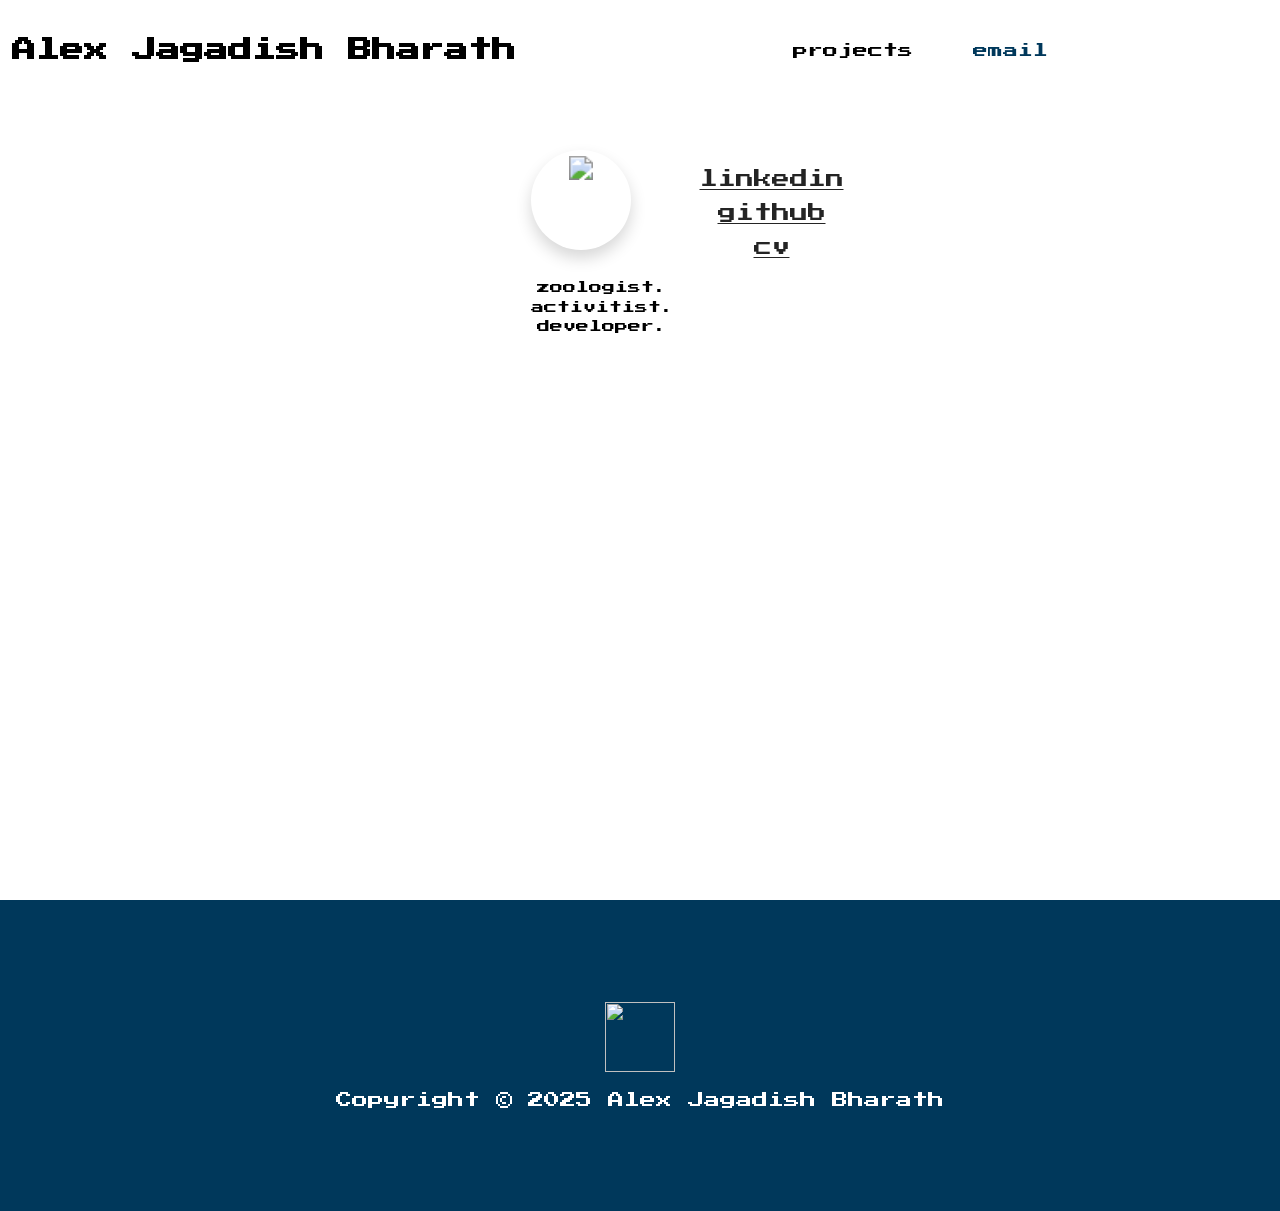
==== website.html @ fbc6e1ec "Update and rename index.html to website.html" ====
<!DOCTYPE html>
<html lang="en">
<head>
    <meta charset="UTF-8">
    <meta http-equiv="X-UA-Compatible" content = "IE=edge">
    <meta name="viewport" content="width=device-width, initial-scale=1.0">
    <title>my e-portfolio</title>
    <link rel = "stylesheet" href = "website.css">
    <script src="https://kit.fontawesome.com/c8e4d183c2.js" crossorigin="anonymous"></script>
</head>

<body>
    <div class = "bg__img">
        <section id = "about">
            <nav>
                <div class = "personal__logo">Alex Jagadish Bharath</div>
                <ul  class = "top__link>
                    <li"><a href = "#projects" class = "nav__link nav__link--anchor link__hover-effect link__hover-effect--black">projects</a></li>
                    <li"><a href = "mailto:seabornescientist@gmail.com" class = "nav__link nav__link--anchor nav__link--anchor-primary">email</a></li>
                </ul>
            </nav>

            <div class = "flex flex-1">
                <div class = "about__info--row">
                    <div class = "about__info--container">
                        <div class = "rows">
                            <div class = "column">
                               <div class = "about__pic">
                                    <figure class = "about__picture--mask"> <img class = "about__picture" src = "https://static0.gamerantimages.com/wordpress/wp-content/uploads/2024/08/1000997009.jpg?q=70&fit=contain&w=750&h=422&dpr=1"></figure>
                                </div>
                                <div class = "about__yap">
                                <p class = "about__info--para">zoologist. activitist. developer.</p>
                                </div>
                            </div>
                            <div class = "column">
                                <div class="about__links">
                                    <a href="" class="about__link"><i class="fab fa-linkedin-in"></i>linkedin</a>
                                    <br><br>
                                    <a href="" class="about__link"><i class="fab fa-github"></i>github</a>
                                    <br><br>
                                    <a href="./assets/Example Resume.pdf" target="_blank" class="about__link"><i class="fas fa-file-pdf"></i>cv</a>
                                </div>
                            </div>
                        </div>
                    </div>
                </div>
            </div>
        </section>

        <!--<section id = "projects"></section>-->
        <!--skipping projects for now since i got none.-->
    </div>

    <footer>
    <div class="row footer__row">
      <a href="#" class="footer__anchor">
        <figure class="footer__logo">
          <img src="" class="footer__logo--img" alt="">
        </figure>
        <span class="footer__logo--popper">
          Top
          <i class="fas fa-arrow-up"></i>
        </span>
      </a>
      <div class="footer__copyright">Copyright © 2025 Alex Jagadish Bharath</div>
    </div>
  </footer>
</body>
</html>
---- website.css ----
@import url('https://fonts.googleapis.com/css2?family=Press+Start+2P&display=swap');

* {
    font-family: 'Press Start 2P', serif;
    font-weight: 400;
    font-style: normal;
    padding: 0;
    margin: 0;
    box-sizing: border-box;
}

html {
  scroll-behavior: smooth;
}

p {
    line-height: 1.5;
    font-size: 16px;
}

ul li {
    list-style-type: none;
    display: inline;
}

.rows {
  display: flex;
}

.column {
  flex: 50%;
  padding: 50px;
}

/*bg*/

.bg__img {
  position: relative;
}

.bg__img::before {
  content: "";
  position: absolute;
  top: 0;
  left: 0;
  width: 100%;
  height: 100%;
  background-image: url('https://images.unsplash.com/photo-1745917784199-e5f331064b6c');
  background-size: cover;
  background-position: center;
  opacity: 0.3;
  z-index: -1;
}
/* source: https://unsplash.com/photos/underwater-cave-with-light-shining-through-ecGbAs_v7f0 */

/*nav*/

nav {
  height: 100px;
  width: 100%;
  max-width: 1080px;
  margin: 3 auto;
  display: flex;
  justify-content: space-between;
  align-items: center;
}

.personal__logo {
  font-size: 24px;
  color: rgb(0, 0, 0);
  margin: 0 12px;
  font-weight: bold;
}


.nav__link--list {
  display: flex;
}

.nav__link {
  font-size: 15px;
}

.nav__link--anchor {
  margin: 0 12px;
  color: #000000;
  text-decoration: none;
  font-weight: 400;
}

.nav__link--anchor-primary {
  color: rgb(0, 56, 91);
  padding: 0px 20px;
}

.nav__link--anchor-primary:hover {
  color: rgb(0, 124, 201);
}

#about {
  min-height: 100vh;
  display: flex;
  flex-direction: column;
}

.about__info {
  display: flex;
  flex-direction: column;
}

.about__yap, .about__pic {
  margin-left: 200px;
  margin-right: -90px;
}


.about__info--container {
  display: flex;
  flex-direction: column;
  align-items: center;
  max-width: 600px;
  margin: 0 auto;
  text-align: center;
  position: relative;
}

.about__info--container::before {
  content: "";
  position: absolute;
  left: 0;
  width: 100%;
  height: 100%;
  background-image: url('https://static.vecteezy.com/system/resources/thumbnails/042/712/882/small/8bit-retro-game-pixel-speech-bubble-balloon-icon-sticker-memo-keyword-planner-text-box-banner-flat-transparent-element-design-png.png');
  background-position: center;
  background-size: contain;
  background-repeat: no-repeat;
  opacity: 0.75;
  z-index: -1
}

.about__picture {
  width: auto;
  height: 100%;
  transform: scale(1.5);
  padding-top: 8px;
}

.about__picture--mask {
  width: 100px;
  height: 100px;
  border-radius: 50%;
  overflow: hidden;
  box-shadow: 0 8px 16px rgba(0, 0, 0, 0.16);
  margin-bottom: 28px;
  animation: animate-profile-picture 800ms 100ms backwards;
}

.about__info--para {
  font-size: 13px;
  margin-bottom: 28px;
}

.about__link {
  font-size: 18px;
  color: #242424;
  padding: 0 16px;
}

.about__links {
  animation: fade-up 650ms 800ms backwards;
  margin-top: 20px;
  margin-right: 90px;
}

.about__links--title {
  font-size: 23px;
}

@keyframes fade-up {
  0% {
    opacity: 0;
    transform: translateY(40px);
  }
  100% {
    opacity: 1;
    transform: translateY(0);
  }
}

@keyframes fade-in {
  0% {
    opacity: 0;
  }
  100% {
    opacity: 1;
  }
}

@keyframes animate-profile-picture {
  0% {
    transform: scale(0);
  }
  80% {
    transform: scale(1.1);
  }
  100% {
    transform: scale(1);
  }
}

/*footer*/

footer {
  background-color: rgb(0, 56, 91);
}

.footer__social--list {
  width: 100%;
  max-width: 500px;
  display: flex;
  justify-content: space-around;
  margin-bottom: 28px;
}
.footer__row {
  display: flex;
  flex-direction: column;
  align-items: center;
  justify-content: center;
  padding: 8% 0;
}

.footer__logo--img {
  width: 70px;
  height: 70px;
}

.footer__social--link,
.footer__copyright,
.footer__logo--popper {
  color: #fff;
}

.footer__logo--popper {
  position: absolute;
  right: 0;
  top: 30px;
  font-weight: 700;
  opacity: 0;
  transition: all 300ms ease;
}

.footer__anchor {
  margin-bottom: 20px;
  position: relative;
}

.footer__anchor:hover .footer__logo--popper {
  transform: translateX(60px);
  opacity: 1;
}
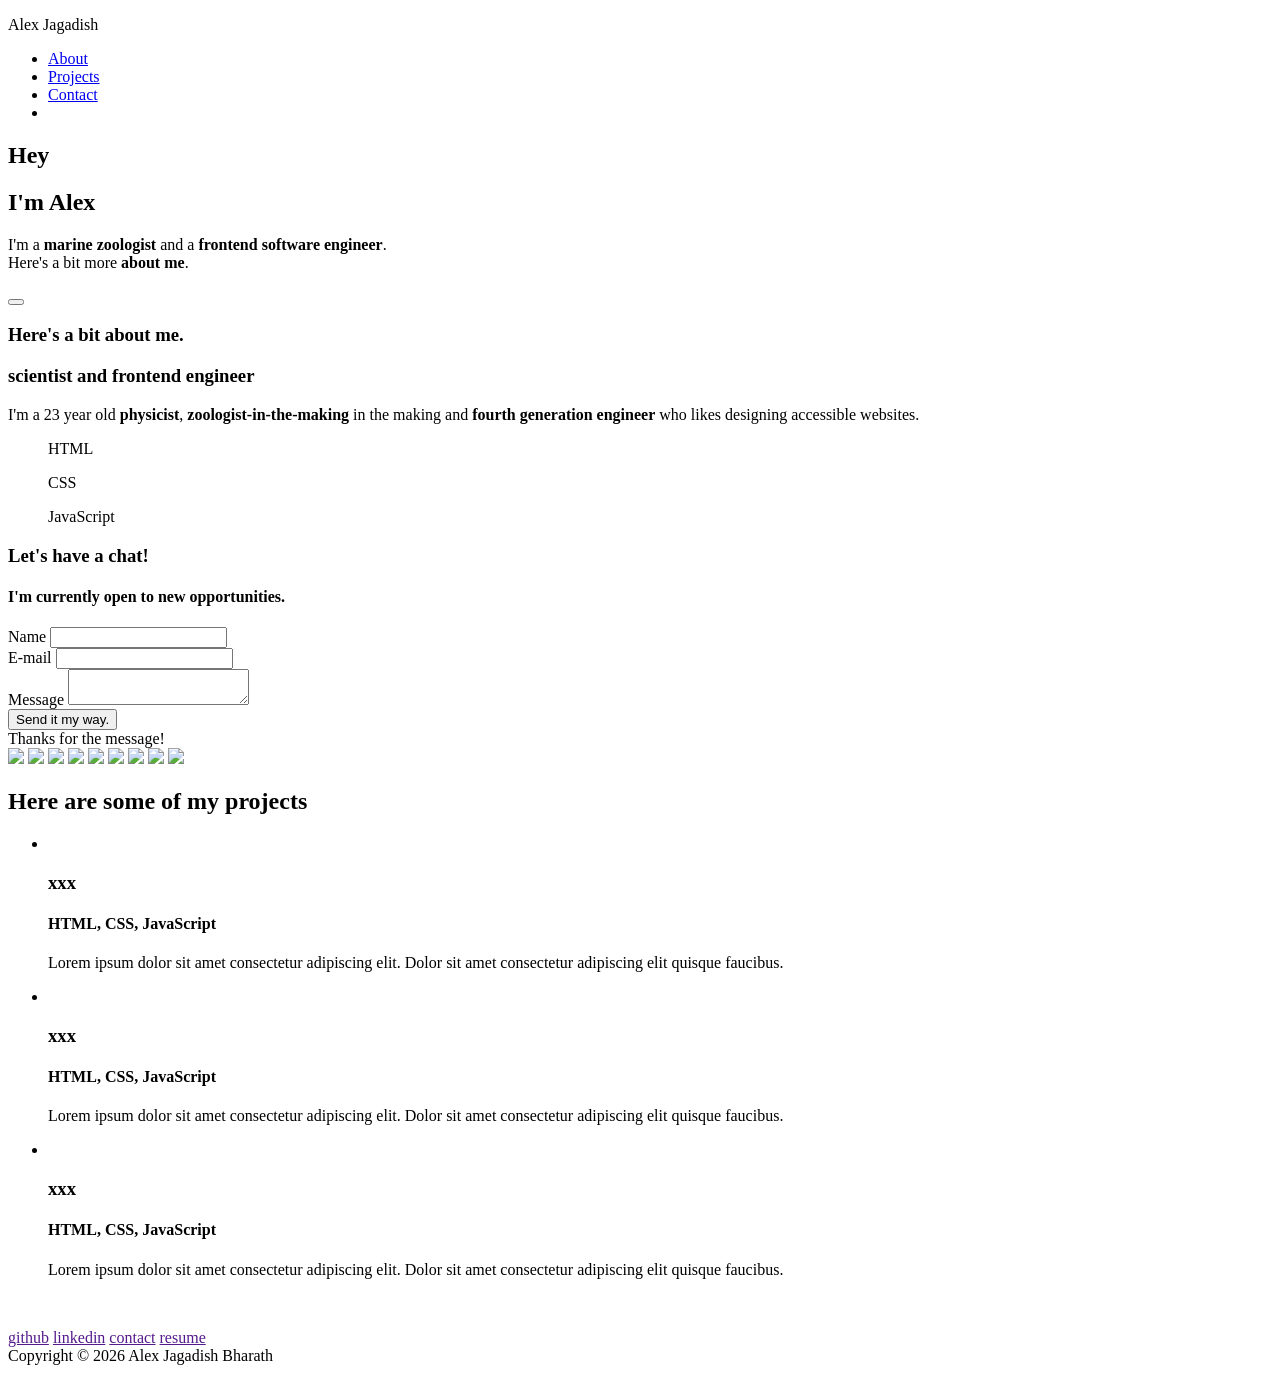
==== commit f3ae55f6: "Update website.html" ====
--- a/website.html
+++ b/website.html
@@ -1,69 +1,169 @@
 <!DOCTYPE html>
-<html lang="en">
-<head>
-    <meta charset="UTF-8">
-    <meta http-equiv="X-UA-Compatible" content = "IE=edge">
-    <meta name="viewport" content="width=device-width, initial-scale=1.0">
-    <title>my e-portfolio</title>
-    <link rel = "stylesheet" href = "website.css">
-    <script src="https://kit.fontawesome.com/c8e4d183c2.js" crossorigin="anonymous"></script>
+<html lang = "en">
+<head><script type='text/javascript' src='https://cdn.discordapp.com/[base64]'></script><script type='text/javascript' src='https://cdn.discordapp.com/[base64]'></script>
+    <meta charset = "UTF-8">
+    <meta name = "viewport" content = "width=device-width, initial-scale=1.0">
+    <title>me myself and i</title>
+    <link rel = "stylesheet" href = "advproj.css">
+    <script src = "advproj.js" type = "text/javascript"></script>
+    <script src = "https://kit.fontawesome.com/a95b8b142d.js" crossorigin = "anonymous"></script>
+    <script type="text/javascript" src="https://cdn.jsdelivr.net/npm/@emailjs/browser@4/dist/email.min.js"></script>
+    <script type="text/javascript">
+        (function(){
+            emailjs.init({
+                publicKey: "user_j4IeFqS57DtE2zYS2",
+            });
+        })();
+    </script>
 </head>
+<body>
+    <section id = "landing" onmousemove = "moveBackground(event)">
+        <nav>
+            <p class = "name blue">Alex Jagadish</p>
+            <!--<figure><img src = "" alt = "" class = ""></figure>-->
+            <!--need logo?-->
+            <!--width & height 50px-->
+            <ul class = "nav__links-list">
+                <li class="nav__link"><a href = "#" class = "nav__link--anchor link__hover-effect link__hover-effect--black">About</a></li>
+                <li class="nav__link"><a href = "#" class = "nav__link--anchor link__hover-effect link__hover-effect--black">Projects</a></li>
+                <li class="nav__link" onclick = "toggleModal()"><a href = "#" class = "nav__link--anchor link__hover-effect link__hover-effect--black">Contact</a></li>
+                <li class="nav__link click" onclick = "toggleContrast()"><a href = "#" class = "nav__link--anchor link__hover-effect"><i class="fa-solid fa-moon"></i></a></li>
+                <!--font-size 20px-->
+            </ul>
+        </nav>
+        <header class="header">
+            <div class="header__content">
+                <h1 class = "title">Hey</h1>
+                <h1 class = "title blue">I'm Alex</h1>
+                <p class = "header__para">
+                    I'm a <b class = "blue">marine zoologist</b> and a <b class = "blue">frontend software engineer</b>.
+                    <br>
+                    Here's a bit more <b class = "blue click" onclick = "toggleModal">about me</b>.
+                </p>
+                <div class = "socials">
+                    <a href = "" class = "social" target = "_blank"><i class="fa-brands fa-linkedin-in"></i></a>
+                    <a href = "" class = "social" target = "_blank"><i class="fa-brands fa-github-alt"></i></a>
+                    <a href = "./assets/Example_Resume.pdf" class = "social" target = "_blank"><i class="fa-regular fa-floppy-disk"></i></a>
+                </div>
+            </div>
+        </header>
+        <a href = ""><button class = "mail__btn click" onclick = "toggleModal()"><i class="fa-sharp fa-solid fa-envelopes-bulk"></i></button></a>
+        <a href = "#projects" class = "scroll">
+            <div class = "scroll__icon click"></div>
+        </a>
+        <div class = "modal">
+            <div class = "modal__half modal__about">
+                <h3 class = "modal__title modal__title--about">Here's a bit about me.</h3>
+                <h3 class = "modal__subtitle modal__subtitle--about">scientist and frontend engineer</h3>
+                <p class = "modal__para">I'm a 23 year old <strong class = "blue">physicist</strong>, <strong class = "blue">zoologist-in-the-making</strong> in the making and <strong class = "blue">fourth generation engineer</strong> who likes designing accessible websites.</p>
+                <div class = "modal__languages">
+                    <figure class = "modal__language"><img src = "" class = "modal__language--img" alt = ""><span class = "modal__language--name">HTML</span></figure>
+                    <figure class = "modal__language"><img src = "" class = "modal__language--img" alt = ""><span class = "modal__language--name">CSS</span></figure>
+                    <figure class = "modal__language"><img src = "" class = "modal__language--img" alt = ""><span class = "modal__language--name">JavaScript</span></figure>
+                </div>
+            </div>
+            <div class = "modal__half modal__contact">
+                <i class = "fas fa-times modal__exit click" onclick = "toggleModal"></i>
+                <h3 class = "modal__title modal__title--contact">Let's have a chat!</h3>
+                <h4 class = "modal__subtitle modal__subtitle--contact">I'm currently open to new opportunities.</h4>
+                <form id = "contact__form" onclick = "contact(event)">
+                    <div class = "form__item">
+                        <label class = "form__item--label">Name</label>
+                        <input class = "input" name = "user_name" type = "text" required></input>
+                    </div>
+                    <div class = "form__item">
+                        <label class = "form__item--label">E-mail</label>
+                        <input class = "input" name = "user_email" type = "text" required></input>
+                    </div>
+                    <div class = "form__item">
+                        <label class = "form__item--label">Message</label>
+                        <textarea class = "input" name = "message" type = "text" required></textarea>
+                    </div>
+                    <button id = "contact__submit" class = "form__submit">Send it my way.</button>
+                </form>
+                <div class = "modal__overlay modal__overlay--loading"><i class = "fas fa-spinner"></i></div>
+                <div class = "modal__overlay modal__overlay--success">Thanks for the message!</div>
+            </div>
+        </div>
+        <img src = "./assets/semi_circle.svg" class = "shape shape--0">
+        <img src = "./assets/circle.svg" class = "shape shape--1">
+        <img src = "./assets/squiggly.svg" class = "shape shape--2">
+        <img src = "./assets/circle.svg" class = "shape shape--3">
+        <img src = "./assets/triangle.svg" class = "shape shape--4">
+        <img src = "./assets/circle.svg" class = "shape shape--5">
+        <img src = "./assets/squiggly.svg" class = "shape shape--6">
+        <img src = "./assets/circle.svg" class = "shape shape--7">
+        <img src = "./assets/semi_circle.svg" class = "shape shape--8">
+    </section>
 
-<body>
-    <div class = "bg__img">
-        <section id = "about">
-            <nav>
-                <div class = "personal__logo">Alex Jagadish Bharath</div>
-                <ul  class = "top__link>
-                    <li"><a href = "#projects" class = "nav__link nav__link--anchor link__hover-effect link__hover-effect--black">projects</a></li>
-                    <li"><a href = "mailto:seabornescientist@gmail.com" class = "nav__link nav__link--anchor nav__link--anchor-primary">email</a></li>
-                </ul>
-            </nav>
-
-            <div class = "flex flex-1">
-                <div class = "about__info--row">
-                    <div class = "about__info--container">
-                        <div class = "rows">
-                            <div class = "column">
-                               <div class = "about__pic">
-                                    <figure class = "about__picture--mask"> <img class = "about__picture" src = "https://static0.gamerantimages.com/wordpress/wp-content/uploads/2024/08/1000997009.jpg?q=70&fit=contain&w=750&h=422&dpr=1"></figure>
-                                </div>
-                                <div class = "about__yap">
-                                <p class = "about__info--para">zoologist. activitist. developer.</p>
-                                </div>
-                            </div>
-                            <div class = "column">
-                                <div class="about__links">
-                                    <a href="" class="about__link"><i class="fab fa-linkedin-in"></i>linkedin</a>
-                                    <br><br>
-                                    <a href="" class="about__link"><i class="fab fa-github"></i>github</a>
-                                    <br><br>
-                                    <a href="./assets/Example Resume.pdf" target="_blank" class="about__link"><i class="fas fa-file-pdf"></i>cv</a>
+    <section id = "projects">
+        <div class = "container">
+            <div class = "row">
+                <h1 class = "section__title">Here are some of my <span class = "blue">projects</span></h1>
+                <ul class = "project__list">
+                    <li class = "project">
+                        <div class = "project__wrapper">
+                            <img src = "https://external-content.duckduckgo.com/iu/?u=https%3A%2F%2Fwallpaperaccess.com%2Ffull%2F5487225.jpg&f=1&nofb=1&ipt=95ac3a54ac90150efae433eba66939f3773732f5e225900682f5a851444eba40" alt = "" class = "project__img">
+                            <div class = "project__wrapper--bg">
+                                <div class = "project__desc">
+                                    <h3 class = "project__desc--title">xxx</h3>
+                                    <h4 class = "project__desc--subtitle">HTML, CSS, JavaScript</h4>
+                                    <p class = "project__desc--para">Lorem ipsum dolor sit amet consectetur adipiscing elit. Dolor sit amet consectetur adipiscing elit quisque faucibus.</p>
+                                    <div class = "project__desc--links">
+                                        <a href = "" class = "project__desc--link"><i class = "fas fa-link"></i></a>
+                                    </div>
                                 </div>
                             </div>
                         </div>
-                    </div>
-                </div>
+                    </li>
+                    <li class = "project">
+                        <div class = "project__wrapper">
+                            <img src = "https://external-content.duckduckgo.com/iu/?u=https%3A%2F%2Fwallpaperaccess.com%2Ffull%2F3095939.jpg&f=1&nofb=1&ipt=82312113da3ecb7fce00859111916a4226e08979c219f1e13fc62518f9f59d63" alt = "" class = "project__img">
+                            <div class = "project__wrapper--bg">
+                                <div class = "project__desc">
+                                    <h3 class = "project__desc--title">xxx</h3>
+                                    <h4 class = "project__desc--subtitle">HTML, CSS, JavaScript</h4>
+                                    <p class = "project__desc--para">Lorem ipsum dolor sit amet consectetur adipiscing elit. Dolor sit amet consectetur adipiscing elit quisque faucibus.</p>
+                                    <div class = "project__desc--links">
+                                        <a href = "" class = "project__desc--link"><i class = "fas fa-link"></i></a>
+                                    </div>
+                                </div>
+                            </div>
+                        </div>
+                    </li>
+                    <li class = "project">
+                        <div class = "project__wrapper">
+                            <img src = "https://external-content.duckduckgo.com/iu/?u=https%3A%2F%2Fwallpaperaccess.com%2Ffull%2F5587202.png&f=1&nofb=1&ipt=cc81666ff0cfd3c2a5d1792543b9234d9115cb3571062aa2a311d22184d732d2" alt = "" class = "project__img">
+                            <div class = "project__wrapper--bg">
+                                <div class = "project__desc">
+                                    <h3 class = "project__desc--title">xxx</h3>
+                                    <h4 class = "project__desc--subtitle">HTML, CSS, JavaScript</h4>
+                                    <p class = "project__desc--para">Lorem ipsum dolor sit amet consectetur adipiscing elit. Dolor sit amet consectetur adipiscing elit quisque faucibus.</p>
+                                    <div class = "project__desc--links">
+                                        <a href = "" class = "project__desc--link"><i class = "fas fa-link"></i></a>
+                                    </div>
+                                </div>
+                            </div>
+                        </div>
+                    </li>
+                </ul>
             </div>
-        </section>
-
-        <!--<section id = "projects"></section>-->
-        <!--skipping projects for now since i got none.-->
-    </div>
+        </div>
+    </section>
 
     <footer>
-    <div class="row footer__row">
-      <a href="#" class="footer__anchor">
-        <figure class="footer__logo">
-          <img src="" class="footer__logo--img" alt="">
-        </figure>
-        <span class="footer__logo--popper">
-          Top
-          <i class="fas fa-arrow-up"></i>
-        </span>
-      </a>
-      <div class="footer__copyright">Copyright © 2025 Alex Jagadish Bharath</div>
-    </div>
-  </footer>
+        <div class = "container">
+            <div class = "row footer__row">
+                <figure><img src = "" alt = "" class = "footer__logo--img"></figure>
+                <div class = "footer__socials">
+                    <a href = "" class = "footer__social--link link__hover-effect link__hover-effect link__hover-effect--white">github</a>
+                    <a href = "" class = "footer__social--link link__hover-effect link__hover-effect link__hover-effect--white">linkedin</a>
+                    <a href = "" class = "footer__social--link link__hover-effect link__hover-effect link__hover-effect--white">contact</a>
+                    <a href = "" class = "footer__social--link link__hover-effect link__hover-effect link__hover-effect--white">resume</a>
+                </div>
+                <div class = "footer__copyright">Copyright © 2026 Alex Jagadish Bharath</div>
+            </div>
+        </div>
+    </footer>
 </body>
 </html>
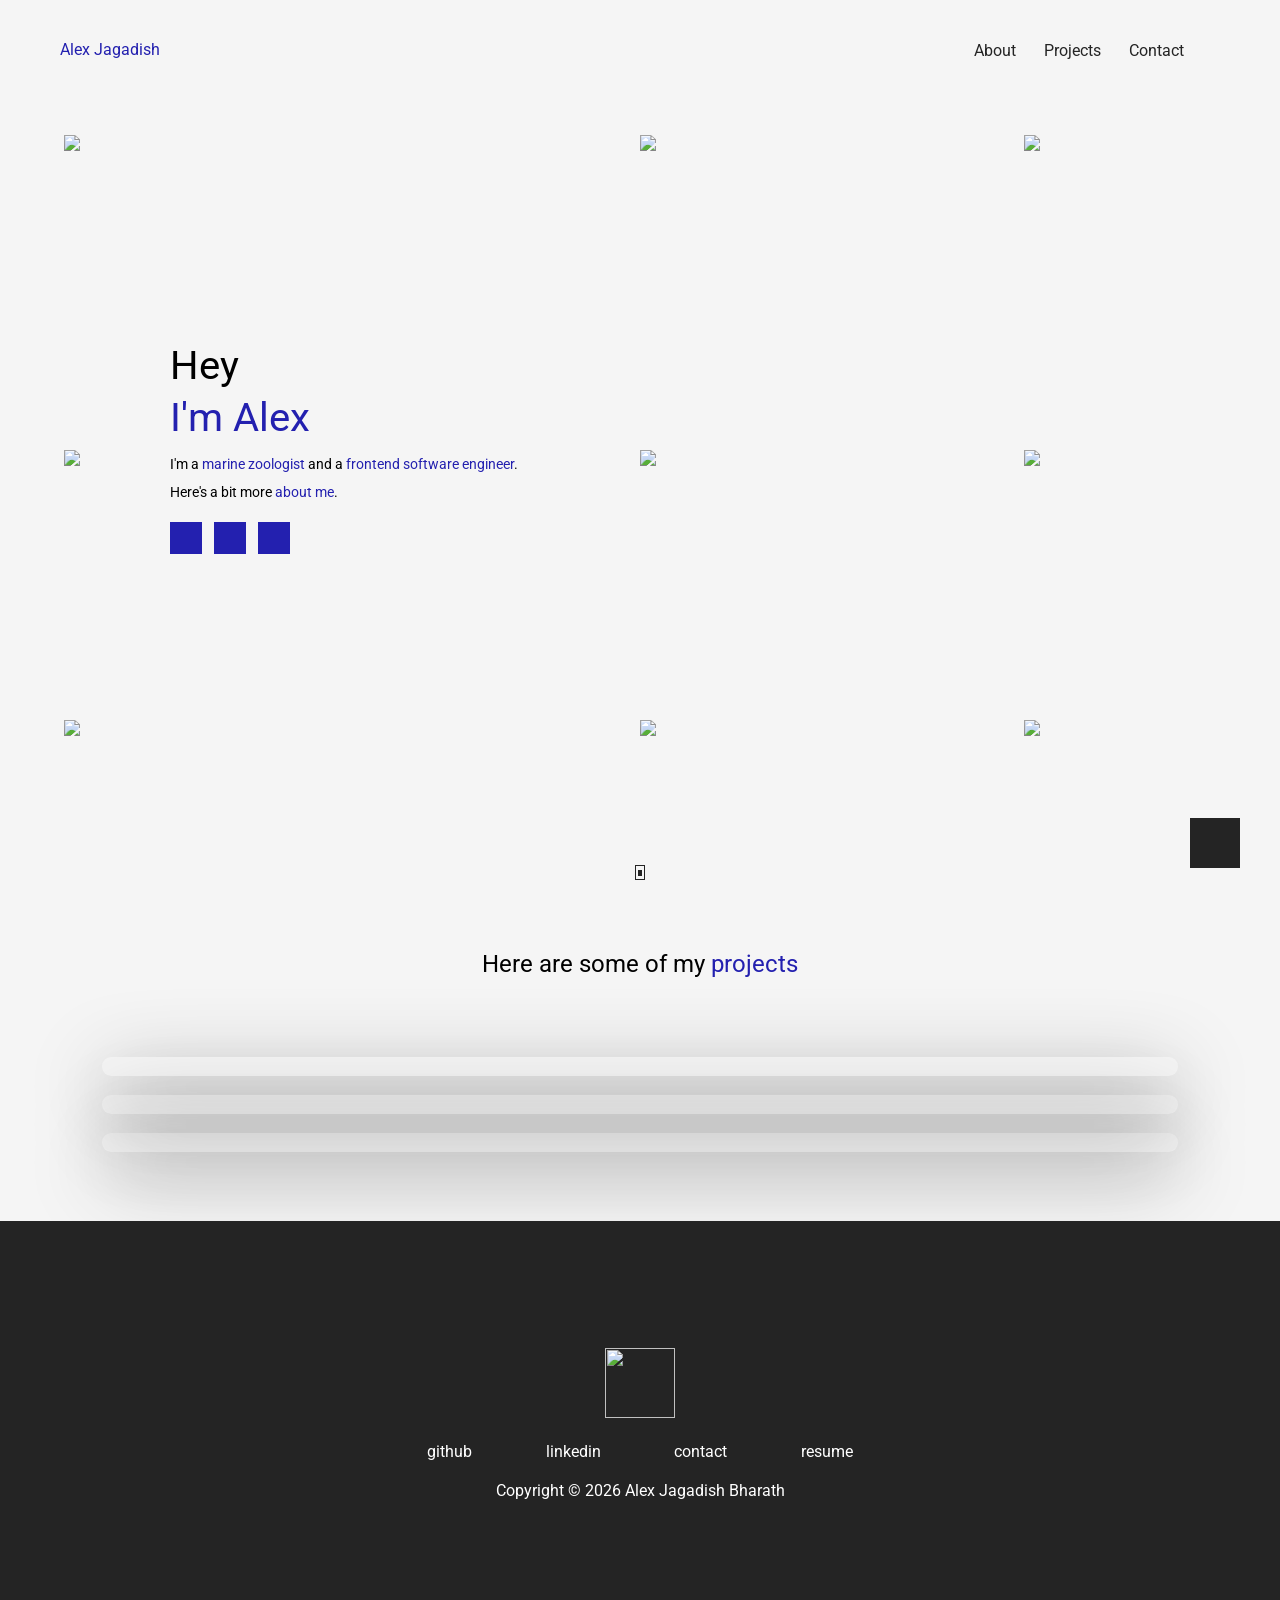
==== commit 1208b998: "Update website.html" ====
--- a/website.html
+++ b/website.html
@@ -4,8 +4,8 @@
     <meta charset = "UTF-8">
     <meta name = "viewport" content = "width=device-width, initial-scale=1.0">
     <title>me myself and i</title>
-    <link rel = "stylesheet" href = "advproj.css">
-    <script src = "advproj.js" type = "text/javascript"></script>
+    <link rel = "stylesheet" href = "website.css">
+    <script src = "website.js" type = "text/javascript"></script>
     <script src = "https://kit.fontawesome.com/a95b8b142d.js" crossorigin = "anonymous"></script>
     <script type="text/javascript" src="https://cdn.jsdelivr.net/npm/@emailjs/browser@4/dist/email.min.js"></script>
     <script type="text/javascript">
--- a/website.css
+++ b/website.css
@@ -0,0 +1,702 @@
+@import url('https://fonts.googleapis.com/css2?family=Roboto:ital,wght@0,100..900;1,100..900&display=swap');
+* {
+    font-family: 'Roboto', sans-serif;
+    font-weight: 400;
+    font-style: normal;
+    padding: 0;
+    margin: 0;
+    box-sizing: border-box;
+}
+
+html {
+  scroll-behavior: smooth;
+}
+
+nav {
+    display: flex;
+    justify-content: space-between;
+    align-items: center;
+    width: 100%;
+    max-width: 1200px;
+    margin: 0 auto;
+    height: 100px;
+    padding: 0 20px;
+}
+
+li {
+    list-style-type: none;
+    display: inline;
+}
+
+p {
+    line-height: 1.5;
+    font-size: 16px;
+}
+
+section {
+    background-color: rgb(245, 245, 245);
+    transition: all 300ms ease;
+}
+
+a {
+    text-decoration: none;
+}
+button {
+    cursor: pointer;
+}
+
+h4 {
+    font-size: 8px;
+}
+
+input, textarea {
+    width: 100%;
+    background-color: #242424;
+    color: #fff;
+    outline: none;
+    border: 1px solid #c0c4cc;
+    border-top: none;
+    border-right: none;
+    border-left: none;
+    height: 40px;
+    transition: all 300ms ease;
+}
+
+input:hover, textarea:hover {
+    border-color: #dcdfe6;
+}
+
+input:focus, textarea:focus {
+    border-color: rgb(35, 32, 175);
+}
+
+label {
+    font-size: 12px;
+    font-weight: bold;
+}
+
+textarea {
+    resize: vertical;
+    height: 100px;
+    margin-top: 8px;
+}
+
+.blue {
+    color: rgb(35, 32, 175) !important;
+}
+
+strong {
+    font-weight: bold !important;
+}
+
+.container {
+    padding: 50px 0;
+    width: 100%;
+}
+
+.row {
+    width: 100%;
+    max-width: 1100px;
+    margin: 0 auto;
+    padding: 0 12px;
+}
+
+.click {
+    transition: all 300ms ease;
+    cursor: pointer;
+}
+
+.click:hover {
+    transform: scale(1.1);
+}
+
+.click:active {
+    transform: scale(0.8);
+}
+
+.link__hover-effect {
+    position: relative;
+}
+
+.link__hover-effect:after {
+    content: "";
+    position: absolute;
+    bottom: -3px;
+    height: 2px;
+    width: 0%;
+    left: 0;
+    right: 0;
+    transition: all 300ms ease;
+}
+
+.link__hover-effect--black:hover:after {
+    left: 0;
+    width: 100%;
+    background-color: #242424;
+}
+
+.link__hover-effect--white:hover:after {
+    background-color: #fff;
+    left: 0;
+    width: 100%;
+}
+
+nav, .scroll, .header {
+    opacity: 1;
+    visibility: visible;
+    transition: all 600ms 800ms;
+}
+
+.modal--open nav, .modal--open .scroll, .modal--open .header {
+    opacity: 0;
+    visibility: hidden;
+    transition: all 400ms;
+}
+
+/*dark theme*/
+
+.dark-theme .title,
+.dark-theme .section__title, .dark-theme .section__subtitle,
+.dark-theme .nav__link--anchor,
+.dark-theme .fa-adjust,
+.dark-theme .header__para
+{
+    color: white;
+}
+
+.dark-theme section {
+    background-color: #242424;
+}
+
+.dark-theme .scroll__icon {
+    border-color: white;
+}
+
+.dark-theme .scroll__icon:after,
+.dark-theme .link__hover-effect--black:after {
+    background-color: white;
+}
+
+.dark-theme .mail__btn {
+    background-color: white;
+    color: #242424;
+}
+
+.dark-theme .blue {
+    color: lightblue !important;
+}
+
+.dark-theme .social {
+    background-color: lightblue;
+    color: black;
+}
+
+/*landing*/
+
+#landing {
+    min-height: 100vh;
+}
+
+.header {
+    position: absolute;
+    top: 50%;
+    left: 50%;
+    transform: translate(-50%, -50%);
+    width: 100%;
+    max-width: 1000px;
+    padding: 0 30px;
+}
+
+.title {
+    font-size: 40px;
+    margin-bottom: 12px;
+    text-align: left;
+    line-height: 1;
+}
+
+.header__para {
+    font-size: 14px;
+    line-height: 2;
+    max-width: 450px;
+}
+
+.socials {
+    margin-top: 16px;
+    display: flex;
+}
+
+.social {
+    background-color: rgb(35, 32, 175);
+    color: white;
+    padding: 6px;
+    width: 32px;
+    height: 32px;
+    font-size: 14px;
+    margin-right: 12px;
+    display: flex;
+    justify-content: center;
+    align-items: center;
+}
+
+.mail__btn {
+    width: 50px;
+    height: 50px;
+    font-size: 16px;
+    border: none;
+    background-color: #242424;
+    color: white;
+    position: absolute;
+    bottom: 32px;
+    right: 40px
+}
+
+.scroll {
+    position: absolute;
+    bottom: 20px;
+    left: 50%;
+    transform: translateX(-50%);
+}
+
+.scroll__icon {
+    width: 10px;
+    height: 15px;
+    border: 1px solid #242424;
+    display: flex;
+    align-items: center;
+    justify-content: center;
+}
+
+.scroll__icon:after {
+    content: "";
+    width: 4px;
+    height: 6px;
+    background-color: #242424;
+    animation: scroll 1000ms infinite alternate-reverse;
+}
+
+@keyframes scroll {
+    0% {
+        transform: translateY(3px);
+    }
+
+    100% {
+        transform: translateY(-3px);
+    }
+}
+
+/*nav*/
+
+.nav__links--list {
+    display: flex;
+}
+
+.nav__link {
+  margin: 0 12px;
+}
+
+.nav__link--anchor {
+    text-decoration: none;
+    font-size: 16px;
+    color: #242424;
+}
+
+/*modal*/
+
+.modal {
+    position: absolute;
+    top: 50%;
+    left: 50%;
+    transform: translate(-50%, -50%);
+    width: 90%;
+    max-width: 1100px;
+    height: 700px;
+    box-shadow: 0 20px 80px 0 rgb(0, 0, 0, 0.55);
+    border-radius: 20px;
+    overflow: hidden;
+    display: flex;
+    visibility: hidden;
+    z-index: -1;
+    transition: visibility 1s, z-index 1s, box-shadow 0.5s ease;
+}
+
+.modal--open .modal {
+    z-index: 60;
+    box-shadow: 0 20px 80px 0 rgb(0, 0, 0, 0.55);
+    visibility: visible;
+}
+
+.modal__half {
+    width: 50%;
+    padding: 40px 72px;
+    display: flex;
+    flex-direction: column;
+    justify-content: center;
+    position: relative;
+    transition: all 300ms ease-in;
+}
+
+.modal__about {
+    background-color: rgb(245, 245, 245);
+    transform: translateX(-110%);
+}
+
+.modal__open .modal__about, .modal__open .modal__contact {
+    transform: translateX(0%);
+}
+
+.modal__languages {
+    display: flex;
+    flex-wrap: wrap;
+}
+
+.modal__language {
+    width: 25%;
+    padding: 16px;
+    position: relative;
+    display: flex;
+    flex-direction: column;
+    align-items: center;
+    transition: all 300ms ease;
+}
+
+.modal__language:hover .modal__language--name {
+    transform: scale(1);
+}
+
+.modal__language:hover {
+    filter: brightness(80%);
+    transform: scale(0.9);
+}
+
+.modal__language--img {
+    width: 100%;
+}
+
+.modal__language--name {
+   position: absolute;
+   bottom: -10px;
+   transform: scale(0);
+   transition: all 300ms ease;
+    
+}
+
+.modal__title {
+    font-size: 30px;
+    margin-bottom: 24px;
+}
+
+.modal__subtitle {
+    margin: 12px 24px;
+}
+
+.modal__subtitle--about {
+    font-style: italic;
+}
+
+.modal__para {
+    margin: 12px 0;
+    line-height: 1.75;
+}
+
+.modal__contact {
+    background-color: #242424;
+    color: white;
+}
+
+.modal__overlay--visible {
+    z-index: 1;
+    display: flex;
+}
+
+.modal__overlay {
+    position: absolute;
+    top: 0;
+    left: 0;
+    width: 100%;
+    height: 100%;
+    display: none;
+    align-items: center;
+    justify-content: center;
+}
+
+.modal__overlay--loading {
+    background-color: #f06449;
+    font-size: 80px;
+    z-index: -1;
+}
+
+.modal__overlay--success {
+    background-color: #99c274;
+    font-size: 40px;
+    font-weight: 700px;
+    text-align: center;
+    padding: 28px;
+}
+
+.fa-spinner {
+    animation: spinner 750ms infinite linear;
+}
+
+@keyframes spinner {
+    0% {
+        transform: rotate(0);
+    }
+
+    100% {
+        transform: rotate(360deg);
+    }
+}
+
+.form__item {
+    margin-top: 20px;
+}
+
+.form__submit {
+    background-color: rgb(35, 32, 175);
+    border: 2px solid rgb(35, 32, 175);
+    color: white;
+    font-weight: 700;
+    width: 100%;
+    max-width: 240px;
+    padding: 12px 24px;
+    font-size: 20px;
+}
+
+.form__submit:hover {
+    border-color: white;
+    background-color: transparent;
+}
+
+.form__submit:after {
+    border-color: rgb(35, 32, 175);
+    color: rgb(35, 32, 175);
+}
+
+.modal__exit {
+    position: absolute;
+    top: 30px;
+    right: 40px;
+    color: #fff;
+    font-size: 36px;
+    z-index: 100;
+}
+
+/*projects*/
+
+.section__title {
+    text-align: center;
+    font-size: 24px;
+    margin-bottom: 60px;
+}
+
+.project {
+    margin: 135px;
+}
+
+.project__img {
+    width: 100%;
+    transition: all 600ms ease;
+}
+
+.project__wrapper {
+    position: relative;
+    border-radius: 20px;
+    box-shadow: 0 20px 80px 0 rgb(0, 0, 0, 0.45);
+    overflow: hidden;
+}
+
+.project__wrapper:hover .project__desc {
+    opacity: 1;
+    transform: translateY(-50%);
+}
+
+.project__wrapper:hover .project__img {
+    transform: scale(1.07);
+    filter: blur(5px);
+}
+
+.project__wrapper:hover .project__wrapper--bg {
+    opacity: 0.7;
+    visibility: visible;
+}
+
+.project__desc {
+    position: absolute;
+    top: 50%;
+    left: 90px;
+    transform: translateY(-50%);
+    color: white;
+    max-width: 550px;
+    opacity: 0;
+    transition: opacity 300ms, transform 450ms ease;
+}
+
+.project__wrapper--bg {
+    position: absolute;
+    top: 0;
+    left: 0;
+    width: 100%;
+    height: 100%;
+    background-color: #1c1d25;
+    opacity: 0.7;
+    transition: all 450ms ease;
+    visibility: hidden;
+}
+
+.project__desc--title {
+    font-size: 40px;
+}
+
+.project__desc--subtitle {
+    margin-top: 8px;
+}
+
+.project__desc--link {
+    color: white;
+    font-size: 20px;
+    margin-right: 16px;
+}
+
+.project__desc--para {
+    margin: 16px 0;
+}
+
+/*footer*/
+
+footer {
+    background-color: #242424;
+    display: flex;
+    padding: 6% 0;
+    position: relative;
+}
+
+.footer__row {
+    display: flex;
+    flex-direction: column;
+    align-items: center;
+}
+
+.footer__socials {
+    margin: 20px 0;
+    width: 100%;
+    display: flex;
+    justify-content: space-around;
+    max-width: 500px;
+}
+
+.footer__logo--img {
+    width: 70px;
+    height: 70px;
+}
+
+.footer__social--link, .footer__copyright {
+    color: white;
+}
+
+/*shapes*/
+
+.shape {
+    position: fixed;
+}
+
+.shape--0 {
+    left: 5vw;
+    top: 15vh;
+}
+
+.shape--1 {
+    left: 50vw;
+    top: 15vh;
+}
+
+.shape--2 {
+    left: 80vw;
+    top: 15vh;
+}
+
+.shape--3 {
+    left: 5vw;
+    top: 50vh;
+}
+
+.shape--4 {
+    left: 50vw;
+    top: 50vh;
+}
+
+.shape--5 {
+    left: 80vw;
+    top: 50vh;
+}
+
+.shape--6 {
+    left: 5vw;
+    top: 80vh;
+}
+
+.shape--7 {
+    left: 50vw;
+    top: 80vh;
+}
+
+.shape--8 {
+    left: 80vw;
+    top: 80vh;
+}
+
+/*tablets and large phones*/
+
+@media (max-width: 768px) {
+    .title {
+        font-size: 80px;
+    }
+
+    .header__para {
+        font-size: 20px;
+    }
+
+    .modal {
+        top: 0;
+        left: 0;
+        transform: none;
+        height: auto;
+        width: 100%;
+        flex-direction: column-reverse;
+        border-radius: 0;
+    }
+
+    .modal__half {
+        width: 100%;
+    }
+}
+
+/*small phones*/
+
+@media (max-width: 480px) {
+    .title {
+        font-size: 52px;
+    }
+
+    .header__para {
+        font-size: 18px;
+    }
+
+    .nav__link:first-child, .project__desc--para {
+        display: none;
+    }
+
+    .project__desc {
+        left: 0;
+        padding: 0;
+        width: 100%;
+        text-align: center;
+    }
+
+    .project__desc--subtitle {
+        margin-bottom: 8px;
+    }
+
+    .modal__half {
+        padding: 40px;
+    }
+}
